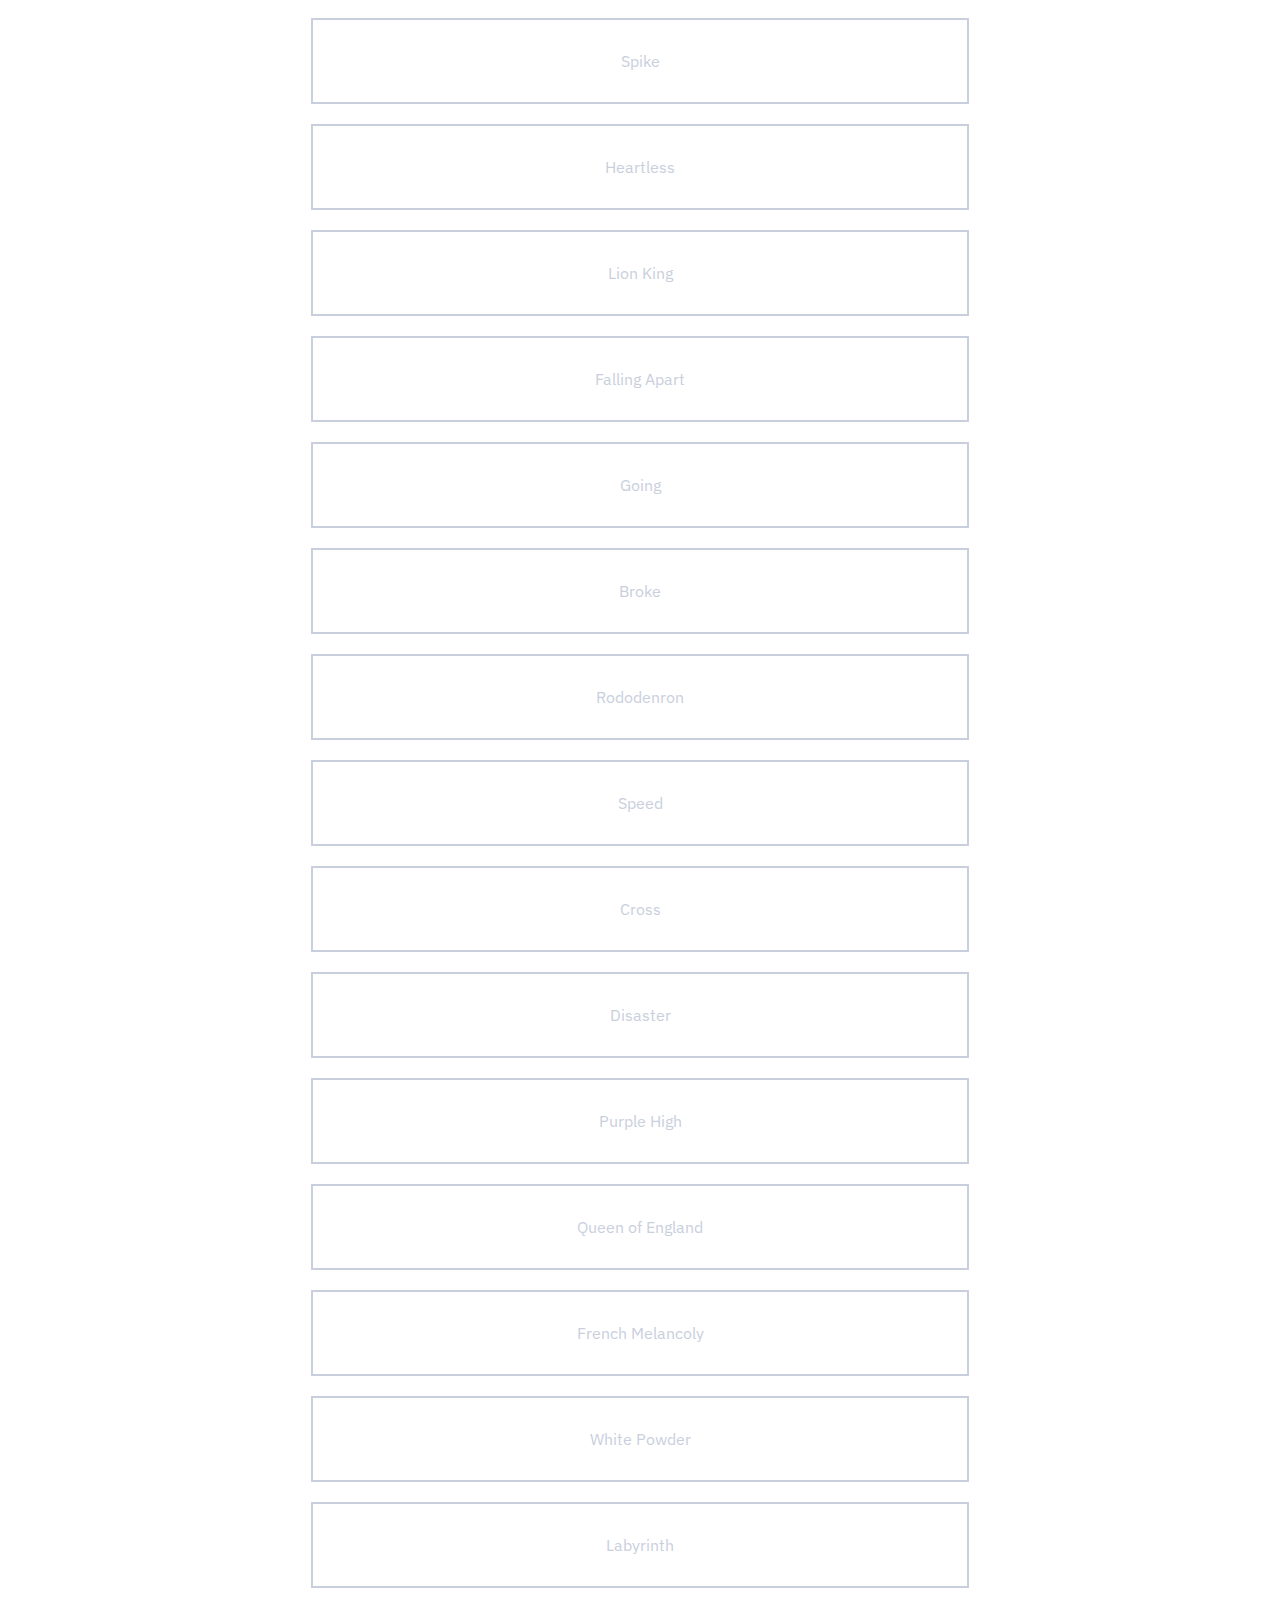
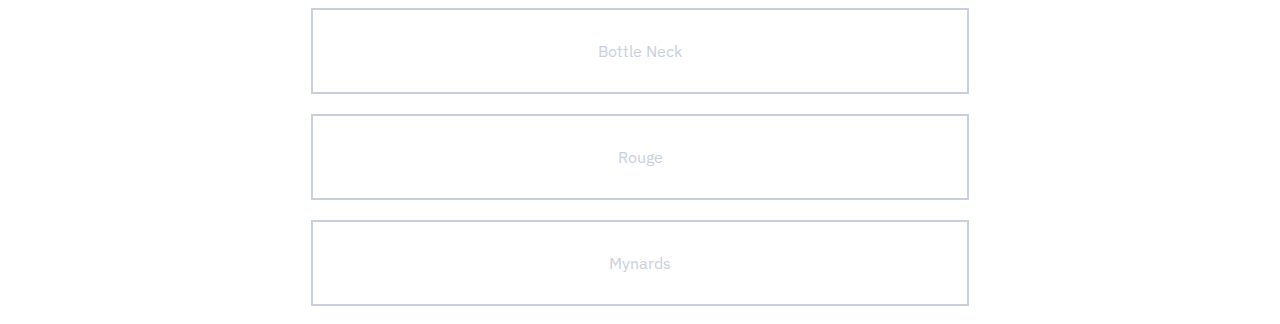
==== index2.html @ 2dda00c7 "added another page and much more" ====
<!DOCTYPE html>
<html>
<head>
	<title>II</title>
	<script src="https://ajax.googleapis.com/ajax/libs/jquery/3.4.1/jquery.min.js"></script>
	 <link href="https://fonts.googleapis.com/css2?family=IBM+Plex+Sans:ital,wght@0,100;0,200;0,300;0,400;0,500;0,600;0,700;1,100;1,200;1,300;1,400;1,500;1,600;1,700&display=swap" rel="stylesheet">
	 
	 <link rel="stylesheet" type="text/css" href="css/style2.css">
	 <script  src="scripts/jquery.min.js"></script>
</head>

<body>
	
	<div class="content">
	</div>


<script type="text/javascript" src="scripts/main2.js"> </script>
</body>
</html>
---- css/style2.css ----
.content {
	display: flex;
	flex-direction: row;
	flex-wrap: wrap;
	justify-content: center;
}

.items {
	margin:10px;
	font-family: 'IBM Plex Sans', sans-serif; 
	text-align: center;
	border: 2px solid black;
	padding: 11px;
	width: 50%;
	color: #c9cfdd;
}


.items img {
	width: 100%;
}
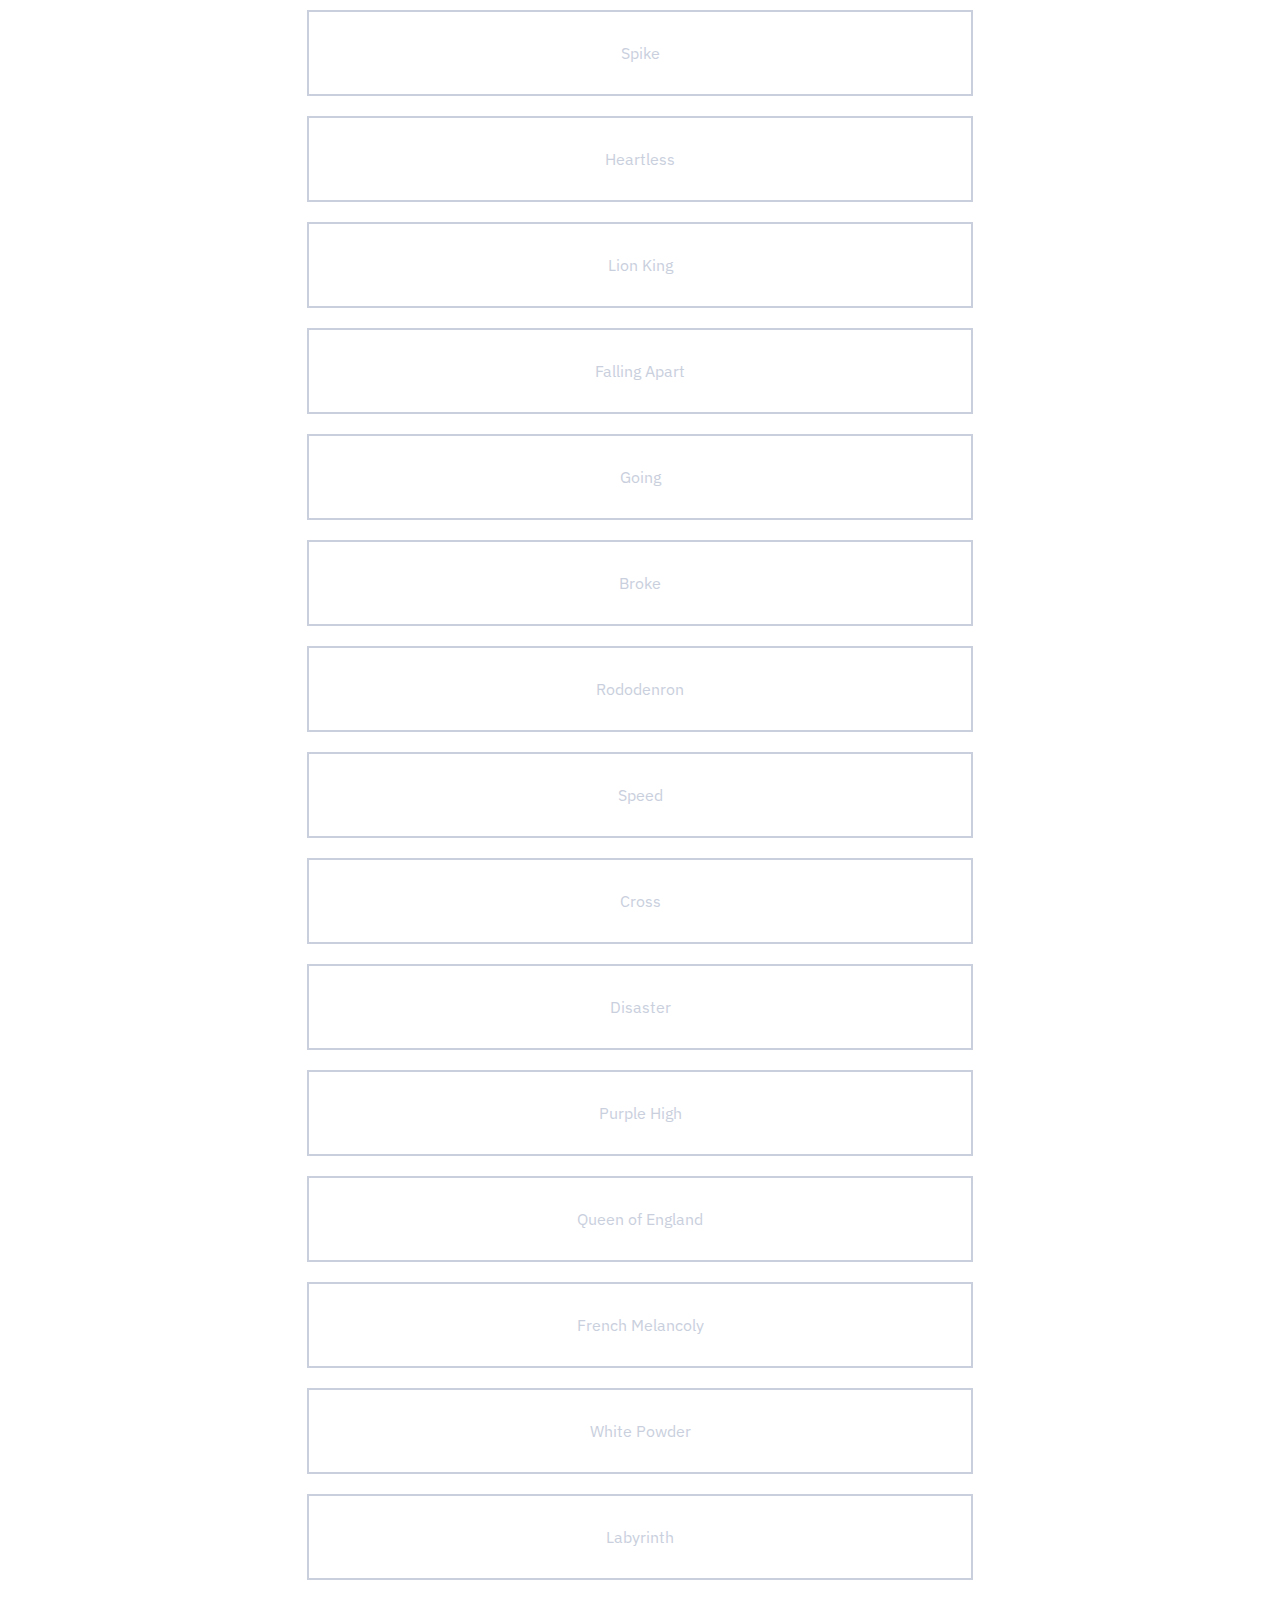
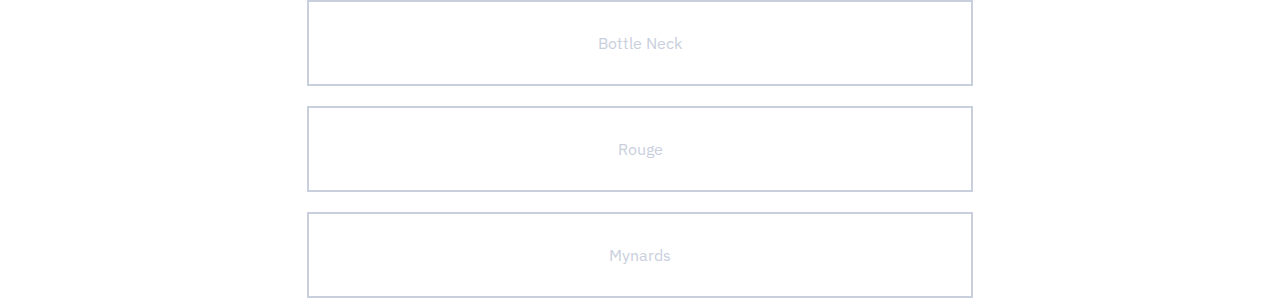
==== commit d6326230: "connected first two pages" ====
--- a/index2.html
+++ b/index2.html
@@ -6,7 +6,7 @@
 	 <link href="https://fonts.googleapis.com/css2?family=IBM+Plex+Sans:ital,wght@0,100;0,200;0,300;0,400;0,500;0,600;0,700;1,100;1,200;1,300;1,400;1,500;1,600;1,700&display=swap" rel="stylesheet">
 	 
 	 <link rel="stylesheet" type="text/css" href="css/style2.css">
-	 <script  src="scripts/jquery.min.js"></script>
+	 <script  src="scripts/jquery.min.js"> </script>
 </head>
 
 <body>
--- a/css/style2.css
+++ b/css/style2.css
@@ -1,5 +1,9 @@
 
 
+body {
+	cursor: cell;
+	margin: 0;
+}
 
 .content {
 	display: flex;
@@ -22,3 +26,9 @@
 .items img {
 	width: 100%;
 }
+
+
+.items:hover{
+		color: #3c3b50;
+
+}